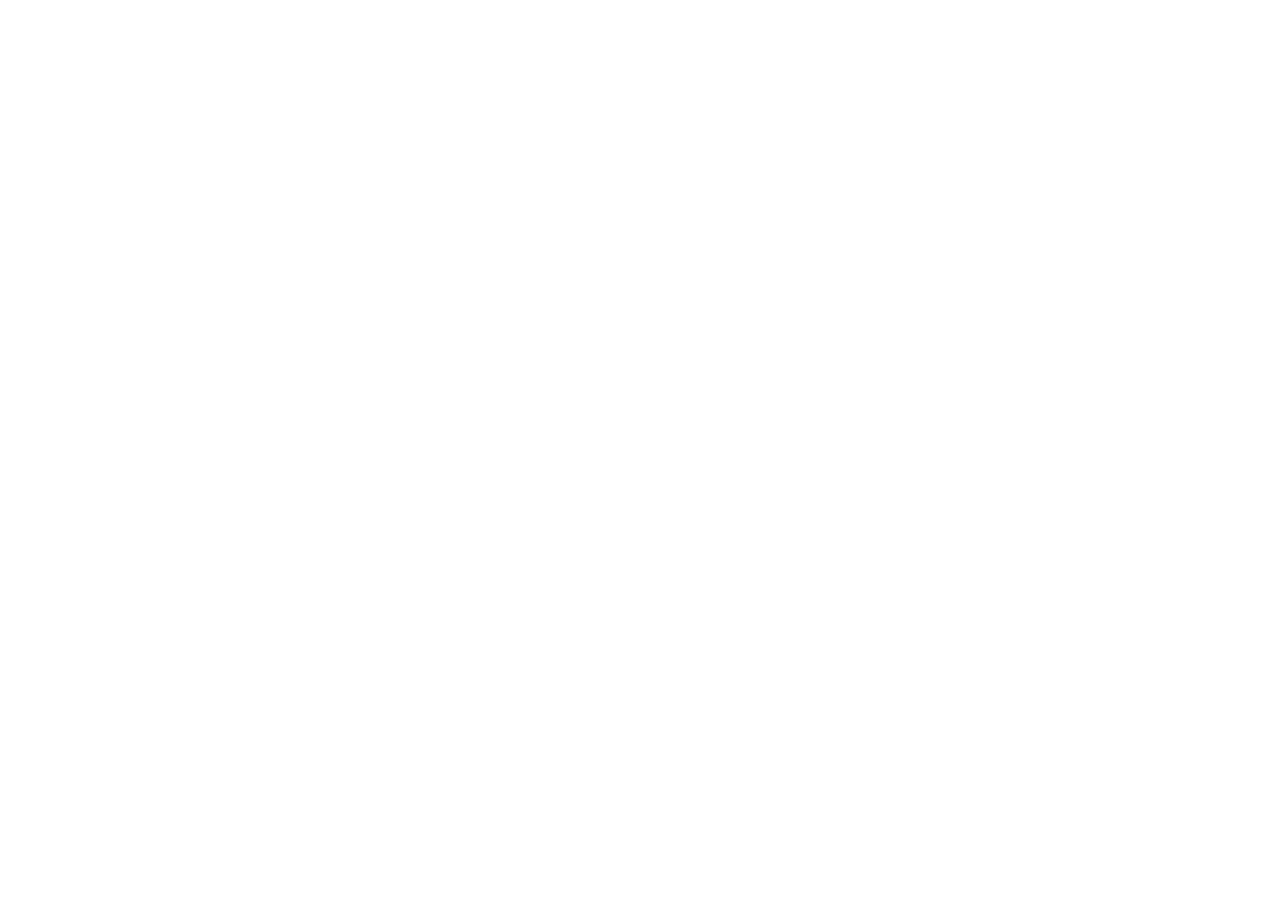
==== Calculator/index.html @ e422daea "Add basic file structure and code" ====
<!DOCTYPE html>
<html lang="en">
<head>
    <meta charset="UTF-8">
    <meta name="viewport" content="width=device-width, initial-scale=1.0">
    <link rel="stylesheet" href="style.css">
    <script src="script.js" defer></script>
    <title>Document</title>
</head>
<body>

</body>
</html>
---- Calculator/style.css ----
*, ::after, ::before {
    box-sizing: border-box;
}

body {
    margin: 0;
}
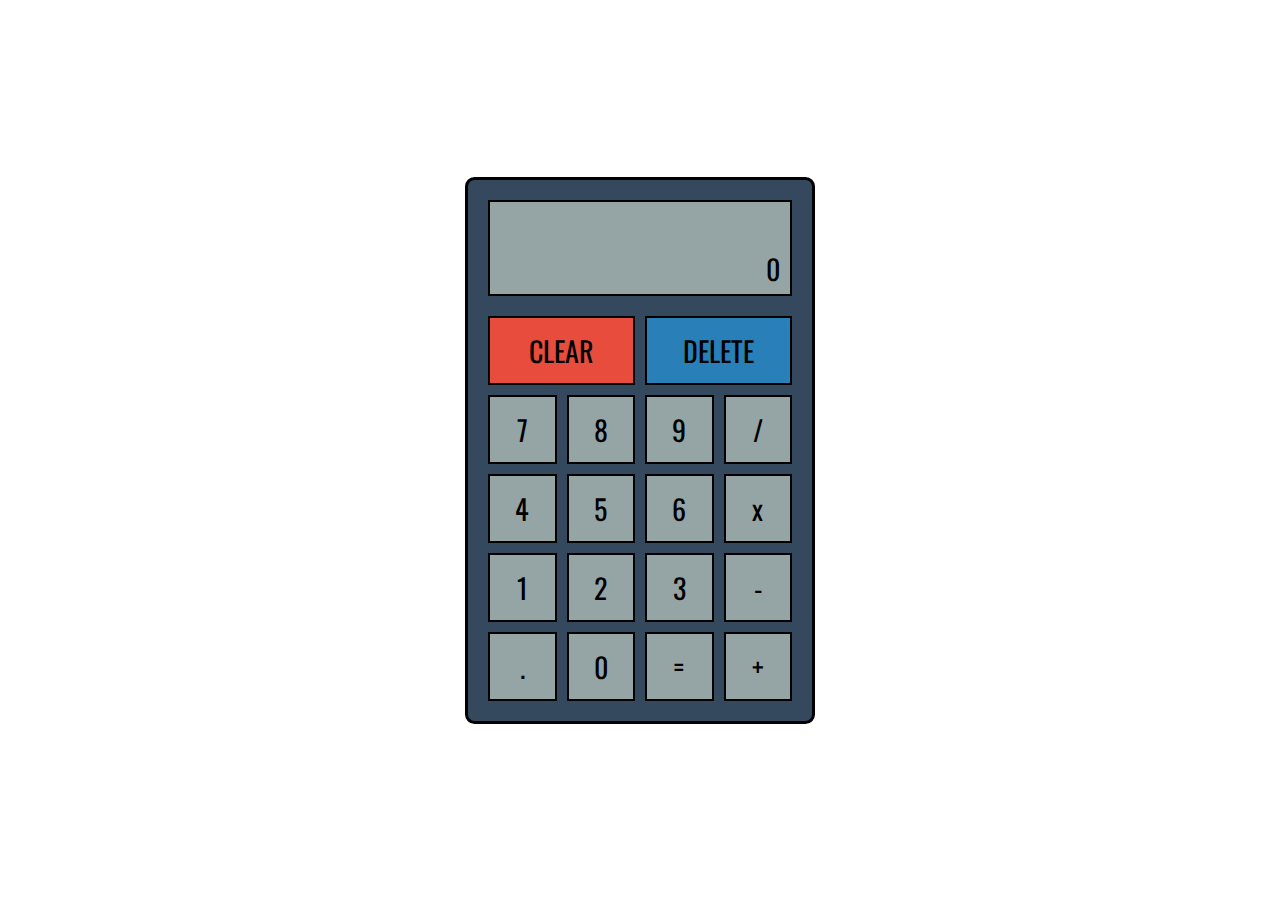
==== commit f9335e74: "Add color scheme" ====
--- a/Calculator/index.html
+++ b/Calculator/index.html
@@ -4,10 +4,39 @@
     <meta charset="UTF-8">
     <meta name="viewport" content="width=device-width, initial-scale=1.0">
     <link rel="stylesheet" href="style.css">
+    <!-- Add Google Fonts -->
+    <link rel="preconnect" href="https://fonts.googleapis.com">
+    <link rel="preconnect" href="https://fonts.gstatic.com" crossorigin>
+    <link href="https://fonts.googleapis.com/css2?family=Lobster&family=Oswald&display=swap" rel="stylesheet">
     <script src="script.js" defer></script>
     <title>Document</title>
 </head>
 <body>
-
+    <div class="calculator">
+        <div class="calculator__display background-gray border-solid">
+            <p class="calculator__current-operation"></p>
+            <p class="calculator__result">0</p>
+        </div>
+        <div class="calculator__btn-section">
+            <span class="calculator__btn clear-btn border-solid">CLEAR</span>
+            <span class="calculator__btn delete-btn border-solid">DELETE</span>
+            <span class="calculator__btn background-gray border-solid">7</span>
+            <span class="calculator__btn background-gray border-solid">8</span>
+            <span class="calculator__btn background-gray border-solid">9</span>
+            <span class="calculator__btn background-gray border-solid">/</span>
+            <span class="calculator__btn background-gray border-solid">4</span>
+            <span class="calculator__btn background-gray border-solid">5</span>
+            <span class="calculator__btn background-gray border-solid">6</span>
+            <span class="calculator__btn background-gray border-solid">x</span>
+            <span class="calculator__btn background-gray border-solid">1</span>
+            <span class="calculator__btn background-gray border-solid">2</span>
+            <span class="calculator__btn background-gray border-solid">3</span>
+            <span class="calculator__btn background-gray border-solid">-</span>
+            <span class="calculator__btn background-gray border-solid">.</span>
+            <span class="calculator__btn background-gray border-solid">0</span>
+            <span class="calculator__btn background-gray border-solid">=</span>
+            <span class="calculator__btn background-gray border-solid">+</span>
+        </div>
+    </div>
 </body>
 </html>
--- a/Calculator/style.css
+++ b/Calculator/style.css
@@ -1,7 +1,85 @@
+:root {
+    --clear-clr: #e74c3c;
+    --delete-clr: #2980b9;
+    --hover-clr: rgba(240, 239, 239, 0.822);
+    --primary-clr: #34495e;
+    --secondary-clr: #95a5a6;
+}
+
+/*--------- CSS Resets --------*/
+
 *, ::after, ::before {
     box-sizing: border-box;
 }
 
 body {
+    display: grid;
+    min-height: 100vh;
+    place-content: center;
+}
+
+body, p {
     margin: 0;
 }
+
+/*--------Utility Classes-----------*/
+
+.background-gray {
+    background-color: var(--secondary-clr);
+}
+
+.border-solid {
+    border: solid 2px black;
+}
+
+/*----------Calculator Styles-----------*/
+
+.calculator {
+    background-color: var(--primary-clr);
+    border-radius: 9.5px;
+    border: solid 3px black;
+    font-family: 'Oswald', sans-serif;
+    font-size: 1.75rem;
+    padding: 20px;
+    width: 350px;
+}
+
+.calculator__display {
+    margin-bottom: 20px;
+}
+
+.calculator__display > * {
+    padding: 5px 10px;
+    text-align: right;
+}
+
+.calculator__current-operation {
+    height: 41px;
+}
+
+.calculator__btn-section {
+    display: grid;
+    gap: 10px;
+    grid-template-columns: repeat(4, 1fr);
+}
+
+.calculator__btn-section > * {
+    padding: 12px 10px;
+    text-align: center;
+    width: 100%;
+}
+
+.calculator__btn-section > *:hover {
+    background-color: var(--hover-clr);
+    cursor: pointer;
+}
+
+.clear-btn {
+    background-color: var(--clear-clr);
+    grid-column: span 2;
+}
+
+.delete-btn {
+    background-color: var(--delete-clr);
+    grid-column: 3 / 5;
+}
